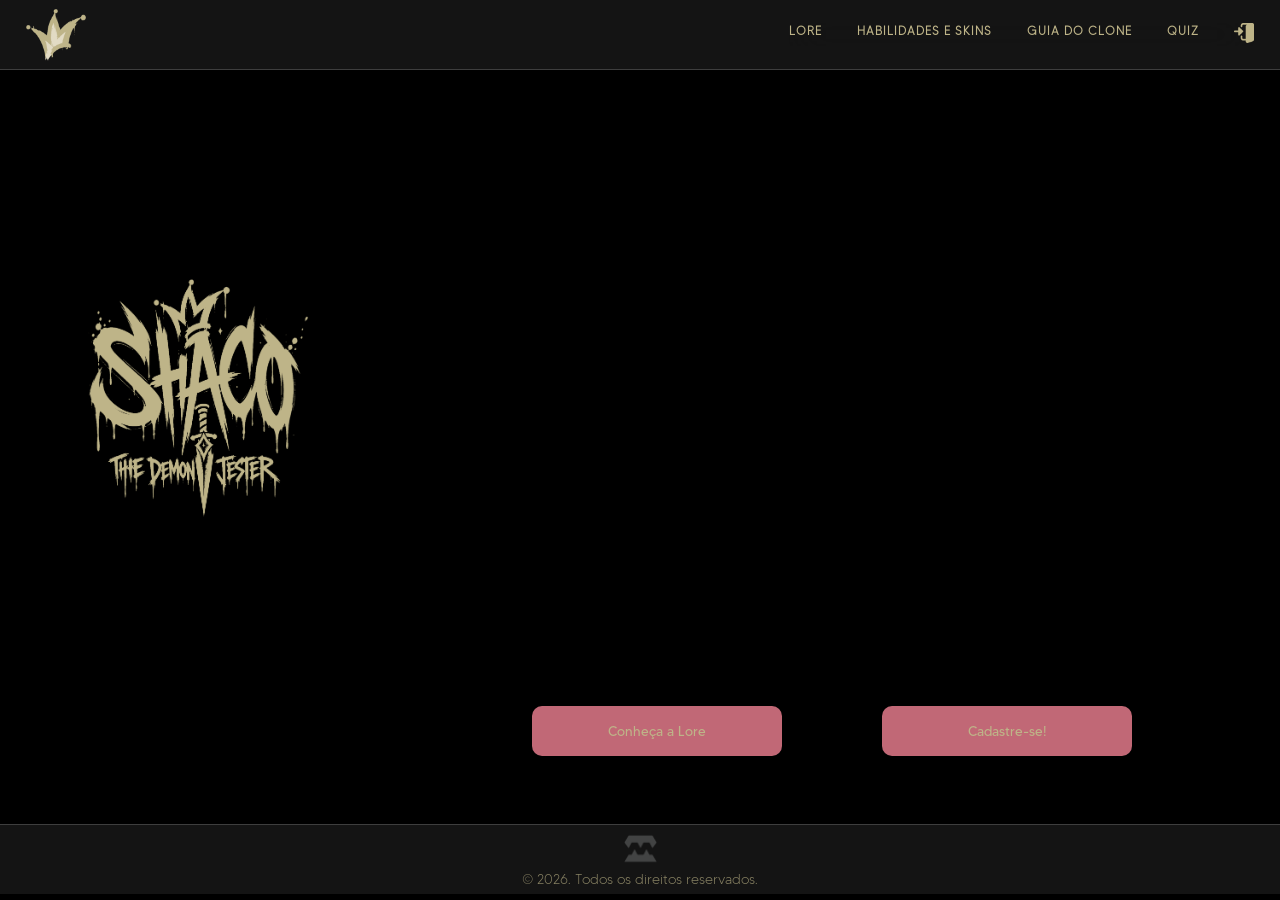
==== public/index.html @ c6c74595 "Separação das paginas de home/habilidades/lore + inicio pagina quiz e guia" ====
<!DOCTYPE html>
<html lang="en">

<head>
    <meta charset="UTF-8">
    <meta name="viewport" content="width=device-width, initial-scale=1.0">
    <title>Home</title>

    <link rel="stylesheet" href="style.css">
    <link rel="icon" href="assets/img/fav-icon.png" type="image/png">

    <link rel="preconnect" href="https://fonts.googleapis.com">
    <link rel="preconnect" href="https://fonts.gstatic.com" crossorigin>
    <link href="https://fonts.googleapis.com/css2?family=IBM+Plex+Mono&display=swap" rel="stylesheet">

    <link rel="preconnect" href="https://fonts.googleapis.com">
    <link rel="preconnect" href="https://fonts.gstatic.com" crossorigin>
    <link href="https://fonts.googleapis.com/css2?family=Cinzel:wght@400..900&display=swap" rel="stylesheet">

</head>

<body>
    <header>
        <img class="logoNav" src="assets/img/fav-icon.png" alt="Logo site">
        <nav>
            <ul>
                <li><a href="/public/lore.html">LORE</a></li>
                <li><a href="/public/habilidades.html">HABILIDADES E SKINS</a></li>
                <li><a href="/public/guia.html">GUIA DO CLONE</a></li>
                <li><a href="/public/quiz.html">QUIZ</a></li>
                <li class="icons"><a href="/public/login.html"> <img src="/public/assets/icons/enter.png" alt=""></a>
                </li>
            </ul>
        </nav>
    </header>

    <!--  seção 01 -->
    <div class="container-1">
        <div class="logo">
            <img src="/public/assets/img/logo-Shaco-completo-areia.png" alt="">
        </div>
        <div class="hero">
            <video autoplay muted loop playsinline>
                <source class="mp4" src="/public/assets/img/bg/bg-loop.mp4" type="video/mp4">
            </video>
            <div class="container-1-btn">
                <a href="/public/lore.html">
                    <button class="btn" onclick="botao1">Conheça a Lore</button>
                </a>
                <a href="/public/cadastrar.html">
                    <button class="btn" onclick="botao1">Cadastre-se!</button>
                </a>
            </div>
        </div>
    </div>


    <footer>
        <div>
            <img class="logoM" src="/public/assets/img/logo-Marcel.png" alt="">
        </div>
        <p>© 2026. Todos os direitos reservados.</p>
    </footer>
</body>

</html>

<!-- <div class="quadrado" ></div> teste de posicionamento de flexbox, apagar depois -->
---- public/style.css ----
/* fonte personalizada */
@font-face {
  font-family: Tommy-B;
  src: url(/public/assets/font/Tommy/Tommy-bold.otf) format('opentype');
  font-style: bold;
}

@font-face {
  font-family: Tommy-l;
  src: url(/public/assets/font/Tommy/Tommy-light.otf) format('opentype');
  font-style: light;
}

@font-face {
  font-family: Tommy-m;
  src: url(/public/assets/font/Tommy/Tommy-medium.otf) format('opentype');
  font-style: medium;
}

@font-face {
  font-family: Tommy-r;
  src: url(/public/assets/font/Tommy/Tommy-regular.otf) format('opentype');
  font-style: regular;
}

@font-face {
  font-family: Tommy-t;
  src: url(/public/assets/font/Tommy/Tommy-thin.otf) format('opentype');
  font-style: thin;
}

@font-face {
  font-family: CrazyKiller;
  src: url(font/Crazy-Killer/Crazy-Killer.TTF) format('truetype');
  text-decoration: none;

}

.ibm-plex-mono-regular {
  font-family: "IBM Plex Mono", monospace;
  font-weight: 400;
  font-style: normal;
}


.cinzel {
  font-family: "Cinzel", serif;
  font-optical-sizing: auto;
  font-weight: 400;
  font-style: normal;
}

/* reset na pagina */
* {
  margin: 0;
  padding: 0;
  box-sizing: border-box;
  font-family: "Tommy-l";
}

body {
  background-color: rgb(0, 0, 0);
  color: rgb(255, 255, 255);
}

header {
  width: 100%;
  display: flex;
  padding: 0 2%;
  justify-content: space-between;
  /*tipo de espaçamento*/
  background-color: rgb(20, 20, 20);
  height: 70px;
  align-items: center;
  /* alinhar itens entre eles no eixo vertical*/
  position: top;
  /* se deixar fixo o bg do hero fica atras*/
  border-bottom: 1px solid rgba(114, 114, 114, 0.45);
  /*Espessura e cor da margem de baixo */
  z-index: 50;

  ul {
    display: flex;
    gap: 35px;
    list-style-type: none;
    backdrop-filter: blur(20px);
    font-size: 12px;
  }

  a {
    letter-spacing: 1px;
    text-decoration: none;
    color: rgb(190, 180, 136);
    font-weight: bold;
    transition: 0.5s;
  }

  .icons {
    display: flex;
    align-items: center;




    img {
      width: 20px;
      height: 20px;
      object-fit: contain;
      /*Ajuste para não distorcer*/
      cursor: pointer;
    }
  }

  .logoNav {
    height: 60px;
  }

  a:hover {
    color: rgb(193, 104, 118);
    transform: scale(1.05);
    cursor: pointer;

  }
}

footer {
  width: 100%;
  display: flex;
  flex-direction: column;

  padding: 2%;
  justify-content: center;
  /* alinhamento vertical pq o flex ta column*/
  background-color: rgb(20, 20, 20);
  height: 70px;
  align-items: center;
  /* alinhar na horizontal*/
  position: static;
  /* se deixar fixo o bg do hero fica atras*/
  border-top: 1px solid rgba(114, 114, 114, 0.45);
  /*Espessura e cor da margem de cima */

  p {
    color: rgba(190, 180, 136, 0.685);
    font-size: thin;
    font-size: 14px;
  }

  .logoM {
    height: 35px;
    opacity: 0.2;
    filter: invert(100%);
  }
}

.active {
  color: rgb(193, 104, 118);

  img {
    filter:
      brightness(0) saturate(100%) invert(56%) sepia(18%) saturate(1178%) hue-rotate(304deg) brightness(90%) contrast(88%);
  }
}

/* Home */
.container-1 {
  width: 100%;
  height: calc(100dvh - 146px);
  background-color: rgba(0, 0, 0, 0.199);
  display: flex;

  .hero {
    width: 70%;
    display: flex;
    justify-content: center;
    /*HOrizontal*/
    align-items: center;
    /*Vertical*/
    background-color: rgb(0, 0, 0);
    position: relative;
  }

  .container-1-btn {
    position: absolute;
    /*pega a referencia a partir do relative do elemento pai*/
    bottom: 50px;
    display: flex;
    flex-direction: row;
    gap: 100px;
    z-index: 2;
    margin-bottom: 2%;
  }

  .logo {
    width: 30%;
    display: flex;
    flex-direction: column;
    justify-content: center;
    /*HOrizontal*/
    align-items: center;
    /*Vertical*/
  }

  .hero video {
    width: 100%;
    height: 100%;
    object-fit: cover;
    object-position: center top;
    position: relative;
    z-index: 1;

    mask-image:
      linear-gradient(to bottom, transparent 0%, black 10%, black 85%, transparent 100%),

      linear-gradient(to right, transparent 0%, black 10%, black 85%, transparent 100%);
    mask-composite: intersect;
  }

  .logo img {
    width: 70%;
    margin-bottom: 100px;
  }
}



.btn {
  height: 50px;
  width: 250px;
  border-radius: 10px;
  background-color: rgb(193, 104, 118);
  font-family: tommy-r;
  color: rgb(190, 180, 136);
  border: none;
  transition: 0.5s;
}

.btn:hover {
  background-color: #c50d0d;
  transform: scale(1.1);
  cursor: pointer;
}

/* login */
.container-2 {
  width: 100%;
  height: calc(100dvh - 146px);
  display: flex;
  background-image: url(/public/assets/img/bg/desenho.png);
  background-size: cover;
  filter: sepia(10%);
}

.login-card {
  width: 25%;
  height: 100%;
  background-color: rgba(190, 180, 136, 0.65);
  backdrop-filter: blur(4px);
  box-shadow: 0px 0px 80px rgba(0, 0, 0, 0.6);
  border-right: 1px solid rgba(114, 114, 114, 0.45);
  /*Espessura e cor da margem direita */

  display: flex;
  flex-direction: column;
  /*direção*/
  justify-content: center;
  /*Primeiro eixo*/
  padding: 80px;
  /*pra desgrudar da borda*/
  gap: 5px;

  label {
    font-size: 14px;
    font-weight: bold;
    letter-spacing: 1px;
    text-transform: uppercase;
  }

  input {
    border-style: none;
    border-radius: 10px;
    background-color: #ffffff69;
    backdrop-filter: blur(10);
    padding: 5%;
    box-shadow: 0px 0px 10px rgba(0, 0, 0, 0.2);
  }

  input:focus {
    outline: none;
    border: none;
    background-color: #ffffff69;
  }

  label {
    font-family: tommy-b;
  }

  button {
    margin-top: 30px;
    border-style: none;
    border-radius: 10px;
    background-color: rgb(255, 255, 255);
    backdrop-filter: blur(10);
    padding: 5%;
    transition: 0.5s;
    box-shadow: 0px 0px 10px rgba(0, 0, 0, 0.2);
    font-family: tommy-r;
    letter-spacing: 3px;

  }

  button:hover {
    background-color: rgb(193, 104, 118);
    cursor: pointer;

  }

  a {
    letter-spacing: 1px;
    text-decoration: none;
    color: rgb(0, 0, 0);
    font-weight: bold;
    transition: 0.5s;
  }

  a:hover {
    color: rgb(193, 104, 118);
    cursor: pointer;
  }
}

.login-logo {
  display: flex;
  justify-content: center;
  margin-top: -100px;


  img {
    width: 300px;
    filter: invert();
    justify-self: center;
  }
}

.login-bg {
  width: 70%;
  height: 100%;
}

.container-3 {
  width: 100%;
  height: calc(100dvh - 146px);
  display: flex;
  justify-content: center;
  align-items: center;
  background-image: url(/public/assets/img/bg/desenho.png);
  background-size: cover;
  filter: sepia(10%);
}

.cadastro-card {
  width: 35%;
  height: 600px;
  background-color: rgba(190, 180, 136, 0.65);
  backdrop-filter: blur(4px);
  border-radius: 10px;
  display: flex;
  flex-direction: column;
  align-items: center;
  justify-content: center;
  gap: 25px;
  padding: 50px;

  button {
    height: 30px;
    width: 300px;
    border-style: none;
    border-radius: 10px;
    background-color: rgb(255, 255, 255);
    backdrop-filter: blur(10);
    transition: 0.5s;
    box-shadow: 0px 0px 10px rgba(0, 0, 0, 0.2);
    font-family: tommy-r;
    letter-spacing: 3px;

  }

  button:hover {
    background-color: rgb(193, 104, 118);
    cursor: pointer;

  }

  a {
    letter-spacing: 1px;
    text-decoration: none;
    color: rgb(0, 0, 0);
    font-weight: bold;
    transition: 0.5s;
  }

  a:hover {
    color: rgb(193, 104, 118);
    cursor: pointer;
  }
}

.cadastro-logo {
  display: flex;
  justify-content: center;

  img {
    width: 250px;
    filter: invert();
    justify-self: center;
  }
}

.cadastro-linha {
    display: flex;
    gap: 15px;
    width: 100%;

  input {
    height: 30px;
    padding-left: 1%;
    border-style: none;
    border-radius: 10px;
    background-color: #ffffff69;
    backdrop-filter: blur(10);
    box-shadow: 0px 0px 10px rgba(0, 0, 0, 0.2);
  }

  input:focus {
    outline: none;
    border: none;
    background-color: #ffffff69;
  }

}

.campo {
  display: flex;
  flex-direction: column;
  width: 100%;
  gap: 5px;
  flex: 1;

  input {
    width: 100%;
    box-sizing: border-box;
  }
}

.quadrado {
  width: 200px;
  height: 200px;
  background-color: red;
}

.cadastro-mensagem {
    position: absolute;
    margin-top: 680px;
    width: 100%;
    padding: 15px;
    border-radius: 10px;
    color: white;
    background-color: rgb(220, 0, 0);
    font-family: tommy-l;
    text-align: center;
    letter-spacing: 2px;
    font-size: 14px;
}

.container-4 {
  width: 100%;
  height: calc(100dvh - 146px);
  display: flex;
  justify-content: center;
  align-items: center;
  background-color: green;
  background-size: cover;
  filter: sepia(10%);
}

.container-5 {
  width: 100%;
  height: calc(100dvh - 146px);
  display: flex;
  justify-content: center;
  align-items: center;
  background-color: rgb(255, 136, 1);
  background-size: cover;
  filter: sepia(10%);
}

.container-6 {
  width: 100%;
  height: calc(100dvh - 146px);
  display: flex;
  justify-content: center;
  align-items: center;
  background-color: rgb(5, 1, 255);
  background-size: cover;
  filter: sepia(10%);
}

.container-7 {
  width: 100%;
  height: calc(100dvh - 146px);
  display: flex;
  justify-content: center;
  align-items: center;
  background-color: rgb(181, 0, 218);
  background-size: cover;
  filter: sepia(10%);
}
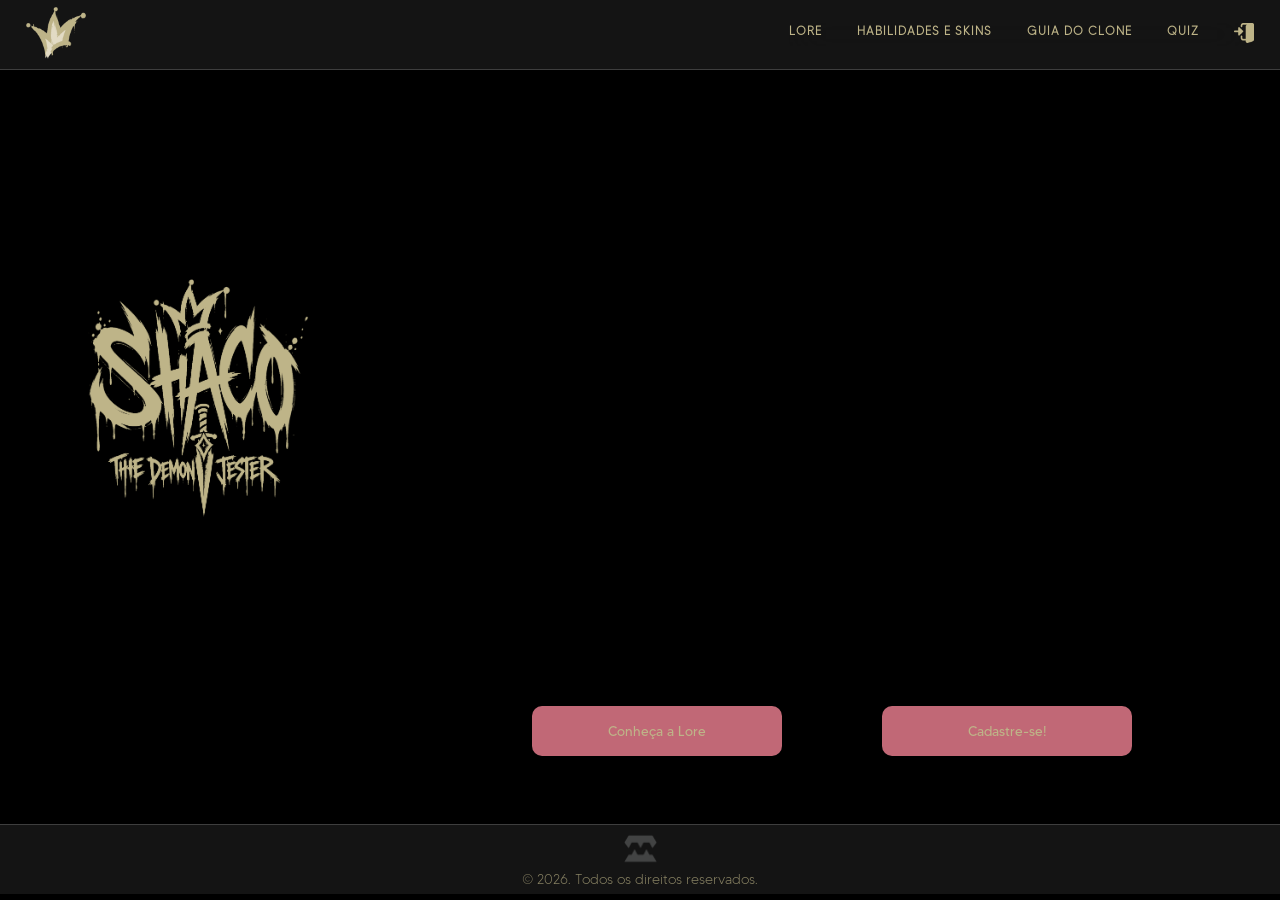
==== commit c972819e: "style: css quiz - botões, listas, ajustes nos hovers e exibições feat: Logo levando pra home" ====
--- a/public/index.html
+++ b/public/index.html
@@ -21,7 +21,9 @@
 
 <body>
     <header>
-        <img class="logoNav" src="assets/img/fav-icon.png" alt="Logo site">
+        <a href="/public/index.html">
+      <img class="logoNav" src="assets/img/fav-icon.png" alt="Logo site">
+    </a>
         <nav>
             <ul>
                 <li><a href="/public/lore.html">LORE</a></li>
--- a/public/style.css
+++ b/public/style.css
@@ -31,7 +31,7 @@
 
 @font-face {
   font-family: CrazyKiller;
-  src: url(font/Crazy-Killer/Crazy-Killer.TTF) format('truetype');
+  src: url(/public/assets/font/Crazy-Killer/Crazy-Killer.TTF) format('truetype');
   text-decoration: none;
 
 }
@@ -115,7 +115,7 @@
     height: 60px;
   }
 
-  a:hover {
+  span:hover {
     color: rgb(193, 104, 118);
     transform: scale(1.05);
     cursor: pointer;
@@ -155,6 +155,10 @@
 
 .active {
   color: rgb(193, 104, 118);
+
+  a {
+    color: rgb(193, 104, 118);
+  }
 
   img {
     filter:
@@ -417,9 +421,9 @@
 }
 
 .cadastro-linha {
-    display: flex;
-    gap: 15px;
-    width: 100%;
+  display: flex;
+  gap: 15px;
+  width: 100%;
 
   input {
     height: 30px;
@@ -452,66 +456,334 @@
   }
 }
 
-.quadrado {
+
+.cadastro-mensagem {
+  position: absolute;
+  margin-top: 680px;
+  width: 100%;
+  padding: 15px;
+  border-radius: 10px;
+  color: white;
+  background-color: rgb(220, 0, 0);
+  font-family: tommy-l;
+  text-align: center;
+  letter-spacing: 2px;
+  font-size: 14px;
+}
+
+/* lore */
+.container-4 {
+  width: 100%;
+  height: calc(92dvh - 140px);
+  background: linear-gradient(to bottom,
+  black 0%,
+  rgba(20, 20, 20, 0.788) 5%,
+  rgba(20, 20, 20, 0.5) 15%,
+  transparent 30%,
+  transparent 75%,
+  rgba(20, 20, 20, 0.5) 85%,
+  rgba(20, 20, 20, 0.788) 95%,
+  black 100%),
+  url(/public/assets/img/Lore/BG2.png);
+  background-size: cover;
+  filter: sepia(35%);
+  background-size: cover;
+  background-position: center;
+}
+
+.lore-titulo {
+  text-align: center;
+  font-family: CrazyKiller;
+  width: 100%;
+  font-size: 50px;
+  letter-spacing: 5px;
+  color: rgb(134, 130, 111);
+  margin-bottom: 50px;
+  padding: 60px;
+  border-bottom: 1px solid rgba(114, 114, 114, 0.45);
+}
+
+.capitulo-conteudo {
+  display: flex;
+  align-items: stretch;
+  width: 100%;
+}
+
+.capitulos-art {
+  position: relative;
+  /*pro gradiante ::after*/
+  width: 35%;
+  max-height: 400px;
+  overflow: hidden;
+  /*corta o excedente*/
+}
+
+
+.capitulos-art::after {
+  content: '';
+  position: absolute;
+  inset: 0;
+  /*tipo padding só que estica pro elemento pai*/
+  background: linear-gradient(to bottom, black 0%,
+  rgba(20, 20, 20, 0.788) 10%,
+  rgba(20, 20, 20, 0.5) 15%,
+  transparent 30%,
+  transparent 75%,
+  rgba(20, 20, 20, 0.5) 85%,
+  rgba(20, 20, 20, 0.788) 95%,
+  black 100%),
+  
+  linear-gradient(to right, black 0%,
+  rgba(20, 20, 20, 0.788) 5%,
+  rgba(20, 20, 20, 0.5) 15%,
+  transparent 30%,
+  transparent 75%,
+  rgba(20, 20, 20, 0.5) 85%,
+  rgba(20, 20, 20, 0.788) 95%,
+  black 100%);
+}
+
+
+
+.capitulos-art img {
+  width: 100%;
+  height: 100%;
+  object-fit: cover;
+  display: block;
+  /*remove espaço embaixo da imagem*/
+  filter: sepia(30%);
+}
+
+
+
+.capitulo-texto {
+  flex: 1;
+  /* pega o resto do width da imagem*/
+  padding: 50px 20px;
+  display: flex;
+  flex-direction: column;
+  justify-content: center;
+  align-self: center;
+  text-align: justify;
+  padding: 0px 150px;
+}
+
+.capitulo-titulo {
+  font-family: 'Cinzel', serif;
+  font-size: 26px;
+  letter-spacing: 5px;
+  color: #a3a3a3;
+  text-transform: uppercase;
+  text-align: center;
+  width: 100%;
+  margin-bottom: 10px;
+}
+
+.capitulo-corpo {
+  font-size: 16px;
+  line-height: 1.75;
+  color: rgb(199, 196, 185);
+  font-style: italic;
+}
+
+
+/*HERO HABILIDADES E SKINS*/
+.container-5 {
+  width: 100%;
+  height: calc(92dvh - 140px);
+  background: linear-gradient(to bottom,
+  black 0%,
+  rgba(20, 20, 20, 0.788) 5%,
+  rgba(20, 20, 20, 0.5) 15%,
+  transparent 30%,
+  transparent 75%,
+  rgba(20, 20, 20, 0.5) 85%,
+  rgba(20, 20, 20, 0.788) 95%,
+  black 100%),
+  url(/public/assets/img/bg/SHACO03.png);
+  background-size: cover;
+}
+
+/*HABILIDADES*/
+.container-6 {
+  display: flex;
+  flex-wrap: wrap;
+  width: 100%;
+  padding: 0px 35px;
+}
+
+.skill-container {
+  display: flex;
+  flex-direction: column;
+  align-items: center;
+  gap: 15px;
+  padding: 0px 20px;
+  width: 20%;
+  min-width: 360px;
+  box-sizing: border-box;
+}
+
+.skill-video {
+  width: 100%;
+  max-height: 360px;
+  border-radius: 10px;
+  object-fit: cover;
+  border: 1px solid rgba(190, 180, 136);
+}
+
+.skill-descricao {
+  font-size: 14px;
+  color: rgb(199, 196, 185);
+  line-height: 150%;
+  margin: 0px;
+  width: 90%;
+  text-align: justify
+}
+
+
+.skill-info {
+  display: flex;
+  flex-direction: column;
+  align-items: center;
+  justify-content: center;
+  text-align: center;
+  gap: 10px;
+  width: 100%;
+}
+
+.skill-icone {
+  width: 60px;
+  height: 60px;
+  border-radius: 10px;
+  object-fit: cover;
+  border: 0.5px solid rgba(135, 133, 120, 0.615);
+}
+
+.skill-cabecalho {
+  display: flex;
+  align-items: center;
+  gap: 10px;
+}
+
+.skill-nome {
+  font-size: 24px;
+  margin: 0px;
+  color: rgb(190, 180, 136);
+}
+
+.skill-key {
+  font-size: 10px;
+  padding: 2px 8px;
+  border-radius: 5px;
+  background: rgb(190, 180, 136);
+  color: #202020;
+  border: 1px solid rgba(190, 180, 136);
+  letter-spacing: 2px;
+}
+
+/*Skins*/
+.container-7 {
+  display: flex;
+  flex-direction: column;
+  gap: 30px;
+}
+
+.container-7-titulo {
+  text-align: center;
+  font-family: CrazyKiller;
+  width: 100%;
+  font-size: 50px;
+  letter-spacing: 5px;
+  color: rgb(134, 130, 111);
+  padding: 60px;
+}
+
+.skin-container {
+  display: flex;
+  flex-direction: row;
+  gap: 15px;
+  align-items: start;
+  margin: 0px 0px;
+  padding: 50px 35px;
+  border-bottom: 1px solid rgba(114, 114, 114, 0.45);
+}
+
+.skin-info {
+  flex: 1;
+  display: flex;
+  flex-direction: column;
+  gap: 15px;
+  align-items: center;
+  justify-content: center;
+  text-align: center;
+}
+
+
+
+.skill-container {
+  display: flex;
+  flex-direction: column;
+  align-items: center;
+  gap: 15px;
+  padding: 0px 20px;
+  width: 20%;
+  min-width: 360px;
+  box-sizing: border-box;
+}
+
+.skin-nome {
+  font-size: 24px;
+  margin: 0px;
+  color: rgb(190, 180, 136);
+}
+
+.skin-descricao {
+  font-size: 14px;
+  color: rgb(199, 196, 185);
+  line-height: 150%;
+  margin: 0px auto;
+  text-align: center;
+  max-width: 720px;
+  margin: 0px auto;
+  
+  text-align: justify;
+}
+
+.skin-video {
+  max-width: 480px;
+  object-fit: cover;
+  flex-shrink: 0;}
+
+  
+  .skin-splash {
+    max-width: 720px;
+    object-fit: cover;
+    flex-shrink: 0;
+    border: 1px solid rgba(190, 180, 136);
+    border-radius: 10px;
+    margin-left: 20px;
+  }
+  
+  .skin-splash {
+    width: 100%;
+    height: auto;
+    margin-right: 20px;
+  }
+  
+  
+  /* model-viewer{
+    height: 480px;
+  } */
+
+/* .quadrado {
   width: 200px;
   height: 200px;
   background-color: red;
-}
-
-.cadastro-mensagem {
-    position: absolute;
-    margin-top: 680px;
-    width: 100%;
-    padding: 15px;
-    border-radius: 10px;
-    color: white;
-    background-color: rgb(220, 0, 0);
-    font-family: tommy-l;
-    text-align: center;
-    letter-spacing: 2px;
-    font-size: 14px;
-}
-
-.container-4 {
-  width: 100%;
-  height: calc(100dvh - 146px);
-  display: flex;
-  justify-content: center;
-  align-items: center;
-  background-color: green;
-  background-size: cover;
-  filter: sepia(10%);
-}
-
-.container-5 {
-  width: 100%;
-  height: calc(100dvh - 146px);
-  display: flex;
-  justify-content: center;
-  align-items: center;
-  background-color: rgb(255, 136, 1);
-  background-size: cover;
-  filter: sepia(10%);
-}
-
-.container-6 {
-  width: 100%;
-  height: calc(100dvh - 146px);
-  display: flex;
-  justify-content: center;
-  align-items: center;
-  background-color: rgb(5, 1, 255);
-  background-size: cover;
-  filter: sepia(10%);
-}
-
-.container-7 {
-  width: 100%;
-  height: calc(100dvh - 146px);
-  display: flex;
-  justify-content: center;
-  align-items: center;
-  background-color: rgb(181, 0, 218);
-  background-size: cover;
-  filter: sepia(10%);
-}+} */
+
+
+/* 
+titulo #a3a3a3 
+descricao rgb(199, 196, 185);
+header rgb(190, 180, 136);
+*/
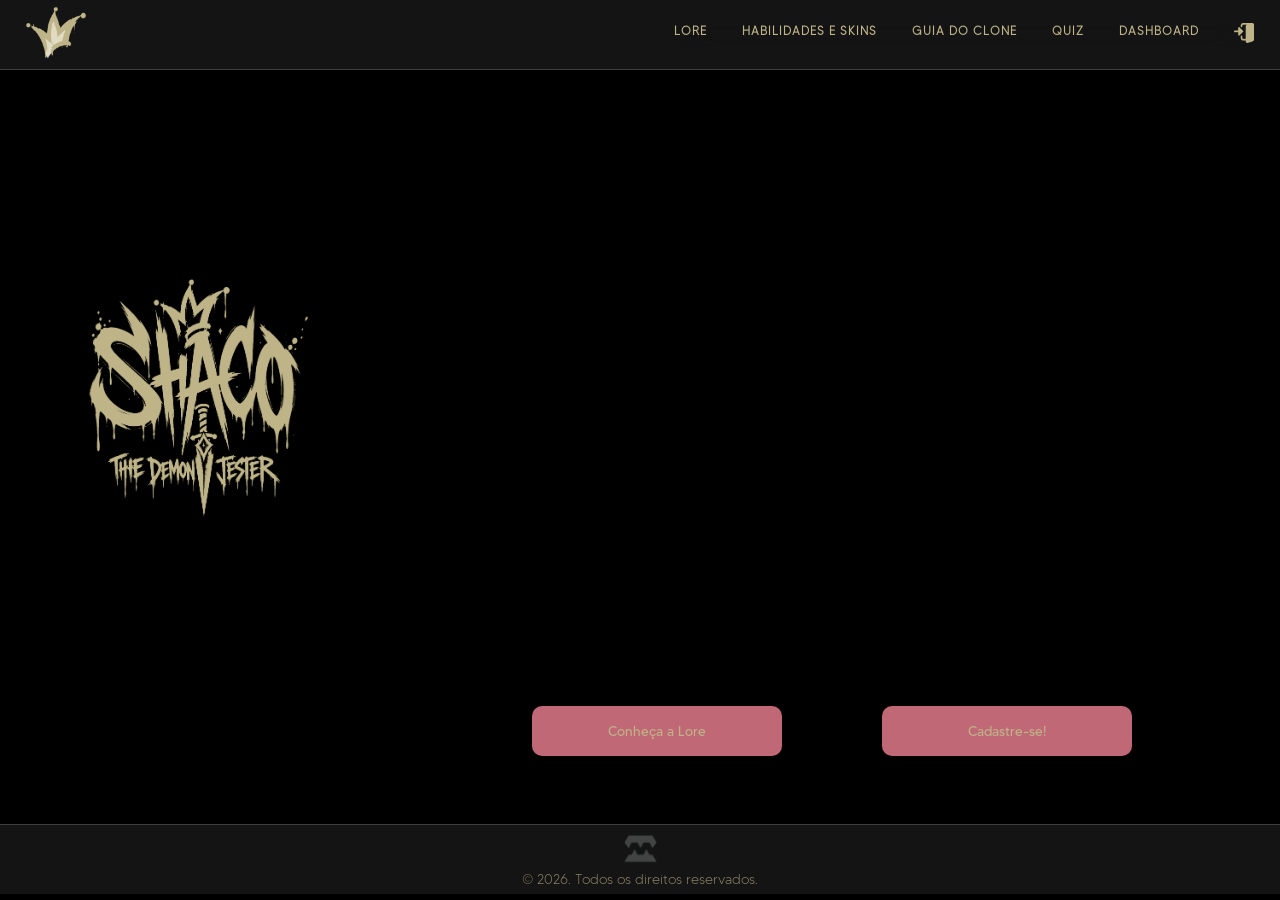
==== commit 9c4b2a2f: "feat: Adição de pagina de dashboard linkada as outras paginas" ====
--- a/public/index.html
+++ b/public/index.html
@@ -30,6 +30,7 @@
                 <li><a href="/public/habilidades.html">HABILIDADES E SKINS</a></li>
                 <li><a href="/public/guia.html">GUIA DO CLONE</a></li>
                 <li><a href="/public/quiz.html">QUIZ</a></li>
+                <li><a href="/public/dashboard.html">DASHBOARD</a></li>
                 <li class="icons"><a href="/public/login.html"> <img src="/public/assets/icons/enter.png" alt=""></a>
                 </li>
             </ul>
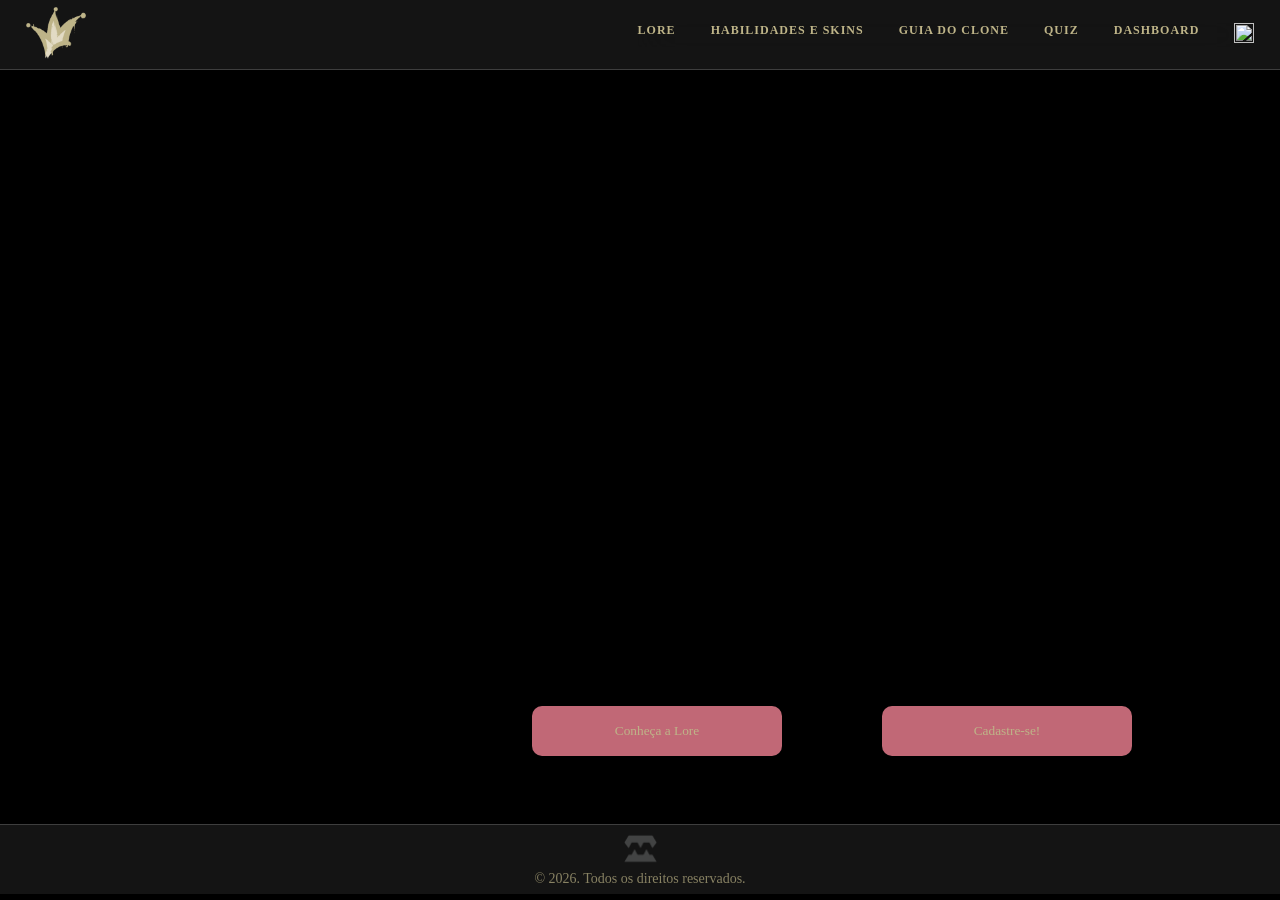
==== commit b34761cf: "refactor: webdataviz com cadastro e login funcionando 100% Ajuste no caminho dos html" ====
--- a/public/index.html
+++ b/public/index.html
@@ -6,7 +6,7 @@
     <meta name="viewport" content="width=device-width, initial-scale=1.0">
     <title>Home</title>
 
-    <link rel="stylesheet" href="style.css">
+    <link rel="stylesheet" href="style-index.css">
     <link rel="icon" href="assets/img/fav-icon.png" type="image/png">
 
     <link rel="preconnect" href="https://fonts.googleapis.com">
@@ -21,17 +21,17 @@
 
 <body>
     <header>
-        <a href="/public/index.html">
+        <a href="/index.html">
       <img class="logoNav" src="assets/img/fav-icon.png" alt="Logo site">
     </a>
         <nav>
             <ul>
-                <li><a href="/public/lore.html">LORE</a></li>
-                <li><a href="/public/habilidades.html">HABILIDADES E SKINS</a></li>
-                <li><a href="/public/guia.html">GUIA DO CLONE</a></li>
-                <li><a href="/public/quiz.html">QUIZ</a></li>
-                <li><a href="/public/dashboard.html">DASHBOARD</a></li>
-                <li class="icons"><a href="/public/login.html"> <img src="/public/assets/icons/enter.png" alt=""></a>
+                <li><a href="/lore.html">LORE</a></li>
+                <li><a href="/habilidades.html">HABILIDADES E SKINS</a></li>
+                <li><a href="/guia.html">GUIA DO CLONE</a></li>
+                <li><a href="/quiz.html">QUIZ</a></li>
+                <li><a href="/dashboard.html">DASHBOARD</a></li>
+                <li class="icons"><a href="/login.html"> <img src="/assets/icons/enter.png" alt=""></a>
                 </li>
             </ul>
         </nav>
@@ -40,17 +40,17 @@
     <!--  seção 01 -->
     <div class="container-1">
         <div class="logo">
-            <img src="/public/assets/img/logo-Shaco-completo-areia.png" alt="">
+            <img src="/assets/img/logo-Shaco-completo-areia.png" alt="">
         </div>
         <div class="hero">
             <video autoplay muted loop playsinline>
-                <source class="mp4" src="/public/assets/img/bg/bg-loop.mp4" type="video/mp4">
+                <source class="mp4" src="/assets/img/bg/bg-loop.mp4" type="video/mp4">
             </video>
             <div class="container-1-btn">
-                <a href="/public/lore.html">
+                <a href="/lore.html">
                     <button class="btn" onclick="botao1">Conheça a Lore</button>
                 </a>
-                <a href="/public/cadastrar.html">
+                <a href="/cadastrar.html">
                     <button class="btn" onclick="botao1">Cadastre-se!</button>
                 </a>
             </div>
@@ -60,7 +60,7 @@
 
     <footer>
         <div>
-            <img class="logoM" src="/public/assets/img/logo-Marcel.png" alt="">
+            <img class="logoM" src="/assets/img/logo-Marcel.png" alt="">
         </div>
         <p>© 2026. Todos os direitos reservados.</p>
     </footer>
--- a/public/style-index.css
+++ b/public/style-index.css
@@ -0,0 +1,246 @@
+/* fonte personalizada */
+@font-face {
+  font-family: Tommy-B;
+  src: url(/assets/font/Tommy/Tommy-bold.otf) format('opentype');
+  font-style: bold;
+}
+
+@font-face {
+  font-family: Tommy-l;
+  src: url(/assets/font/Tommy/Tommy-light.otf) format('opentype');
+  font-style: light;
+}
+
+@font-face {
+  font-family: Tommy-m;
+  src: url(/assets/font/Tommy/Tommy-medium.otf) format('opentype');
+  font-style: medium;
+}
+
+@font-face {
+  font-family: Tommy-r;
+  src: url(/assets/font/Tommy/Tommy-regular.otf) format('opentype');
+  font-style: regular;
+}
+
+@font-face {
+  font-family: Tommy-t;
+  src: url(/assets/font/Tommy/Tommy-thin.otf) format('opentype');
+  font-style: thin;
+}
+
+@font-face {
+  font-family: CrazyKiller;
+  src: url(/assets/font/Crazy-Killer/Crazy-Killer.TTF) format('truetype');
+  text-decoration: none;
+
+}
+
+.ibm-plex-mono-regular {
+  font-family: "IBM Plex Mono", monospace;
+  font-weight: 400;
+  font-style: normal;
+}
+
+
+.cinzel {
+  font-family: "Cinzel", serif;
+  font-optical-sizing: auto;
+  font-weight: 400;
+  font-style: normal;
+}
+
+/* reset na pagina */
+* {
+  margin: 0;
+  padding: 0;
+  box-sizing: border-box;
+  font-family: "Tommy-l";
+}
+
+body {
+  background-color: rgb(0, 0, 0);
+  color: rgb(255, 255, 255);
+}
+
+header {
+  width: 100%;
+  display: flex;
+  padding: 0 2%;
+  justify-content: space-between;
+  /*tipo de espaçamento*/
+  background-color: rgb(20, 20, 20);
+  height: 70px;
+  align-items: center;
+  /* alinhar itens entre eles no eixo vertical*/
+  position: top;
+  /* se deixar fixo o bg do hero fica atras*/
+  border-bottom: 1px solid rgba(114, 114, 114, 0.45);
+  /*Espessura e cor da margem de baixo */
+  z-index: 50;
+
+  ul {
+    display: flex;
+    gap: 35px;
+    list-style-type: none;
+    backdrop-filter: blur(20px);
+    font-size: 12px;
+  }
+
+  a {
+    letter-spacing: 1px;
+    text-decoration: none;
+    color: rgb(190, 180, 136);
+    font-weight: bold;
+    transition: 0.5s;
+  }
+
+  .icons {
+    display: flex;
+    align-items: center;
+
+
+
+
+    img {
+      width: 20px;
+      height: 20px;
+      object-fit: contain;
+      /*Ajuste para não distorcer*/
+      cursor: pointer;
+    }
+  }
+
+  .logoNav {
+    height: 60px;
+  }
+
+  span:hover {
+    color: rgb(193, 104, 118);
+    transform: scale(1.05);
+    cursor: pointer;
+
+  }
+}
+
+footer {
+  width: 100%;
+  display: flex;
+  flex-direction: column;
+
+  padding: 2%;
+  justify-content: center;
+  /* alinhamento vertical pq o flex ta column*/
+  background-color: rgb(20, 20, 20);
+  height: 70px;
+  align-items: center;
+  /* alinhar na horizontal*/
+  position: static;
+  /* se deixar fixo o bg do hero fica atras*/
+  border-top: 1px solid rgba(114, 114, 114, 0.45);
+  /*Espessura e cor da margem de cima */
+
+  p {
+    color: rgba(190, 180, 136, 0.685);
+    font-size: thin;
+    font-size: 14px;
+  }
+
+  .logoM {
+    height: 35px;
+    opacity: 0.2;
+    filter: invert(100%);
+  }
+}
+
+.active {
+  color: rgb(193, 104, 118);
+
+  a {
+    color: rgb(193, 104, 118);
+  }
+
+  img {
+    filter:
+      brightness(0) saturate(100%) invert(56%) sepia(18%) saturate(1178%) hue-rotate(304deg) brightness(90%) contrast(88%);
+  }
+}
+
+/* Home */
+.container-1 {
+  width: 100%;
+  height: calc(100dvh - 146px);
+  background-color: rgba(0, 0, 0, 0.199);
+  display: flex;
+
+  .hero {
+    width: 70%;
+    display: flex;
+    justify-content: center;
+    /*HOrizontal*/
+    align-items: center;
+    /*Vertical*/
+    background-color: rgb(0, 0, 0);
+    position: relative;
+  }
+
+  .container-1-btn {
+    position: absolute;
+    /*pega a referencia a partir do relative do elemento pai*/
+    bottom: 50px;
+    display: flex;
+    flex-direction: row;
+    gap: 100px;
+    z-index: 2;
+    margin-bottom: 2%;
+  }
+
+  .logo {
+    width: 30%;
+    display: flex;
+    flex-direction: column;
+    justify-content: center;
+    /*HOrizontal*/
+    align-items: center;
+    /*Vertical*/
+  }
+
+  .hero video {
+    width: 100%;
+    height: 100%;
+    object-fit: cover;
+    object-position: center top;
+    position: relative;
+    z-index: 1;
+
+    mask-image:
+      linear-gradient(to bottom, transparent 0%, black 10%, black 85%, transparent 100%),
+
+      linear-gradient(to right, transparent 0%, black 10%, black 85%, transparent 100%);
+    mask-composite: intersect;
+  }
+
+  .logo img {
+    width: 70%;
+    margin-bottom: 100px;
+  }
+}
+
+
+
+.btn {
+  height: 50px;
+  width: 250px;
+  border-radius: 10px;
+  background-color: rgb(193, 104, 118);
+  font-family: tommy-r;
+  color: rgb(190, 180, 136);
+  border: none;
+  transition: 0.5s;
+}
+
+.btn:hover {
+  background-color: #c50d0d;
+  transform: scale(1.1);
+  cursor: pointer;
+}
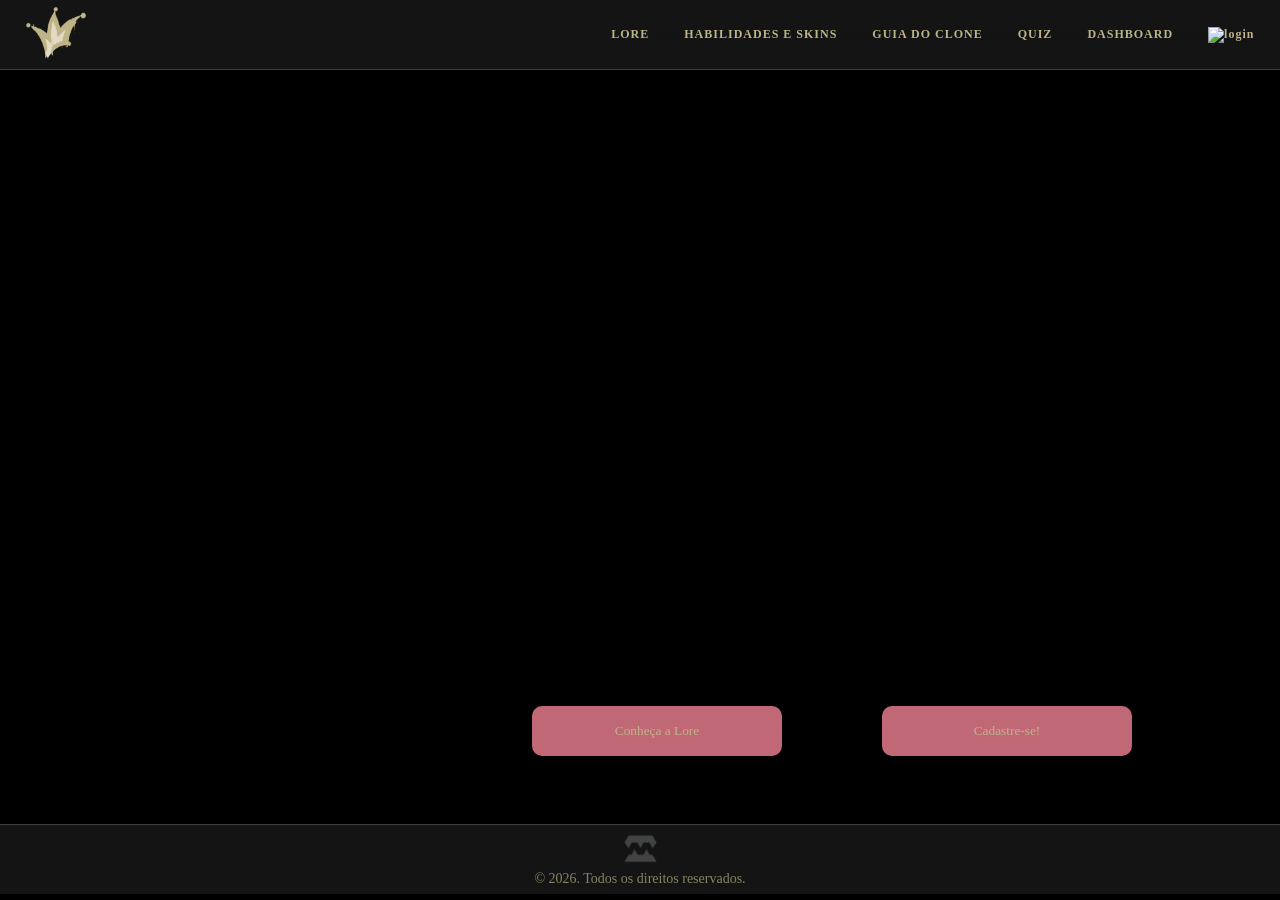
==== commit 8647a951: "feat: adição de script para logout do sistema em todas as paginas. refactor: melhoria nas cores util" ====
--- a/public/index.html
+++ b/public/index.html
@@ -22,8 +22,8 @@
 <body>
     <header>
         <a href="/index.html">
-      <img class="logoNav" src="assets/img/fav-icon.png" alt="Logo site">
-    </a>
+            <img class="logoNav" src="assets/img/fav-icon.png" alt="Logo site">
+        </a>
         <nav>
             <ul>
                 <li><a href="/lore.html">LORE</a></li>
@@ -31,8 +31,9 @@
                 <li><a href="/guia.html">GUIA DO CLONE</a></li>
                 <li><a href="/quiz.html">QUIZ</a></li>
                 <li><a href="/dashboard.html">DASHBOARD</a></li>
-                <li class="icons"><a href="/login.html"> <img src="/assets/icons/enter.png" alt=""></a>
+                <li class="icons" id="btnEntrar"><a href="/login.html"><img src="/assets/icons/enter.png" alt="login"></a>
                 </li>
+                <li class="icons" id="btnSair" style="display:none"><a onclick="sair()"><img src="/assets/icons/logout.png" alt="logout"></a></li>
             </ul>
         </nav>
     </header>
@@ -67,5 +68,18 @@
 </body>
 
 </html>
+<script>
+    let idUsuario = sessionStorage.getItem("ID_USUARIO");
 
+        if (idUsuario) {
+            document.getElementById("btnEntrar").style.display = "none";
+            document.getElementById("btnSair").style.display = "block";
+        }
+
+        function sair() {
+            sessionStorage.clear();
+            alert("logout feito com sucesso")
+            window.location = "/index.html";
+        }
+</script>
 <!-- <div class="quadrado" ></div> teste de posicionamento de flexbox, apagar depois -->
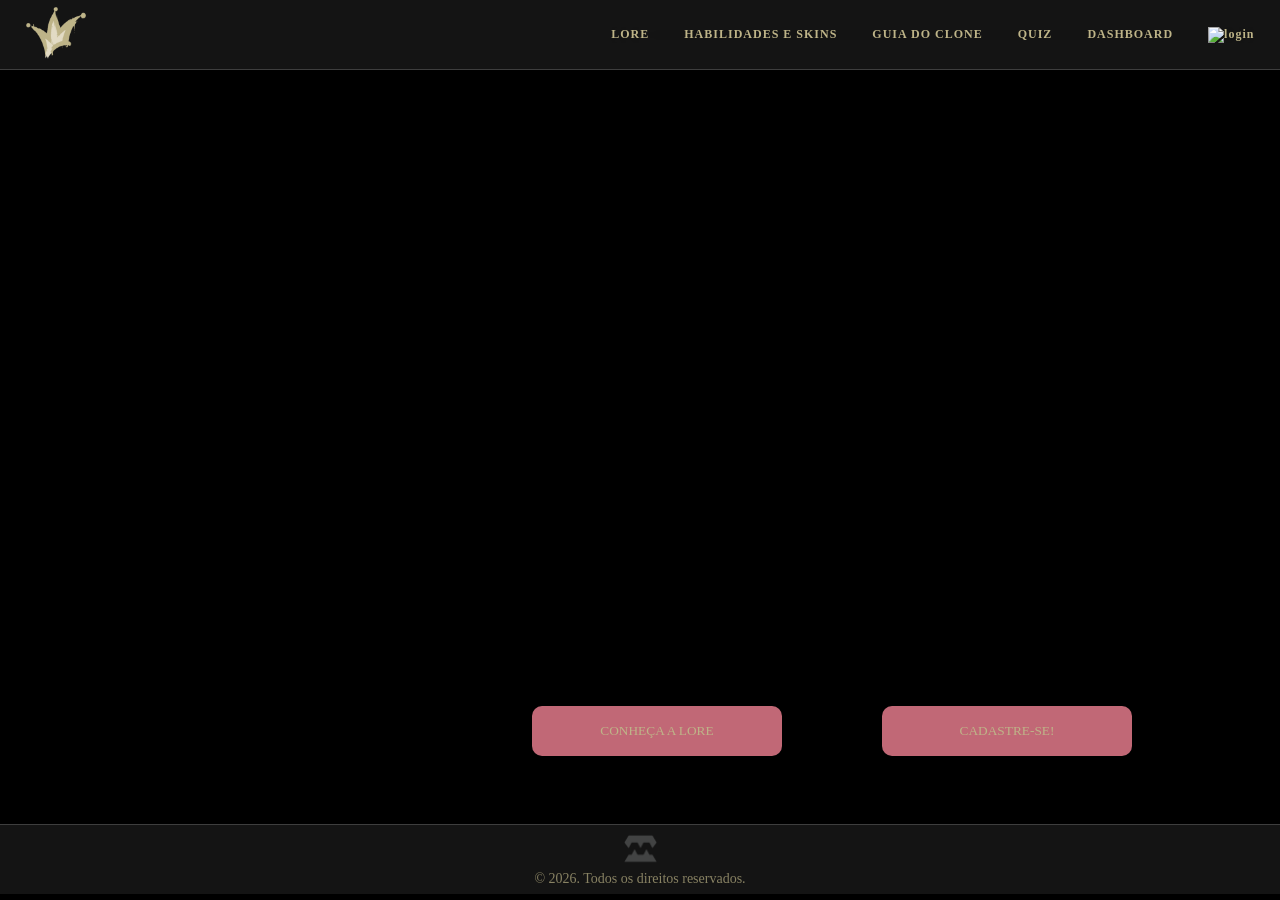
==== commit 736570a7: "fix: divMensagem das restrições de senha estava aparecendo sem nenhum erro. Ajuste para ela aparecer" ====
--- a/public/index.html
+++ b/public/index.html
@@ -49,10 +49,10 @@
             </video>
             <div class="container-1-btn">
                 <a href="/lore.html">
-                    <button class="btn" onclick="botao1">Conheça a Lore</button>
+                    <button class="btn" onclick="botao1">CONHEÇA A LORE</button>
                 </a>
                 <a href="/cadastrar.html">
-                    <button class="btn" onclick="botao1">Cadastre-se!</button>
+                    <button class="btn" onclick="botao1">CADASTRE-SE!</button>
                 </a>
             </div>
         </div>
--- a/public/style-index.css
+++ b/public/style-index.css
@@ -243,4 +243,5 @@
   background-color: #c50d0d;
   transform: scale(1.1);
   cursor: pointer;
-}+}
+
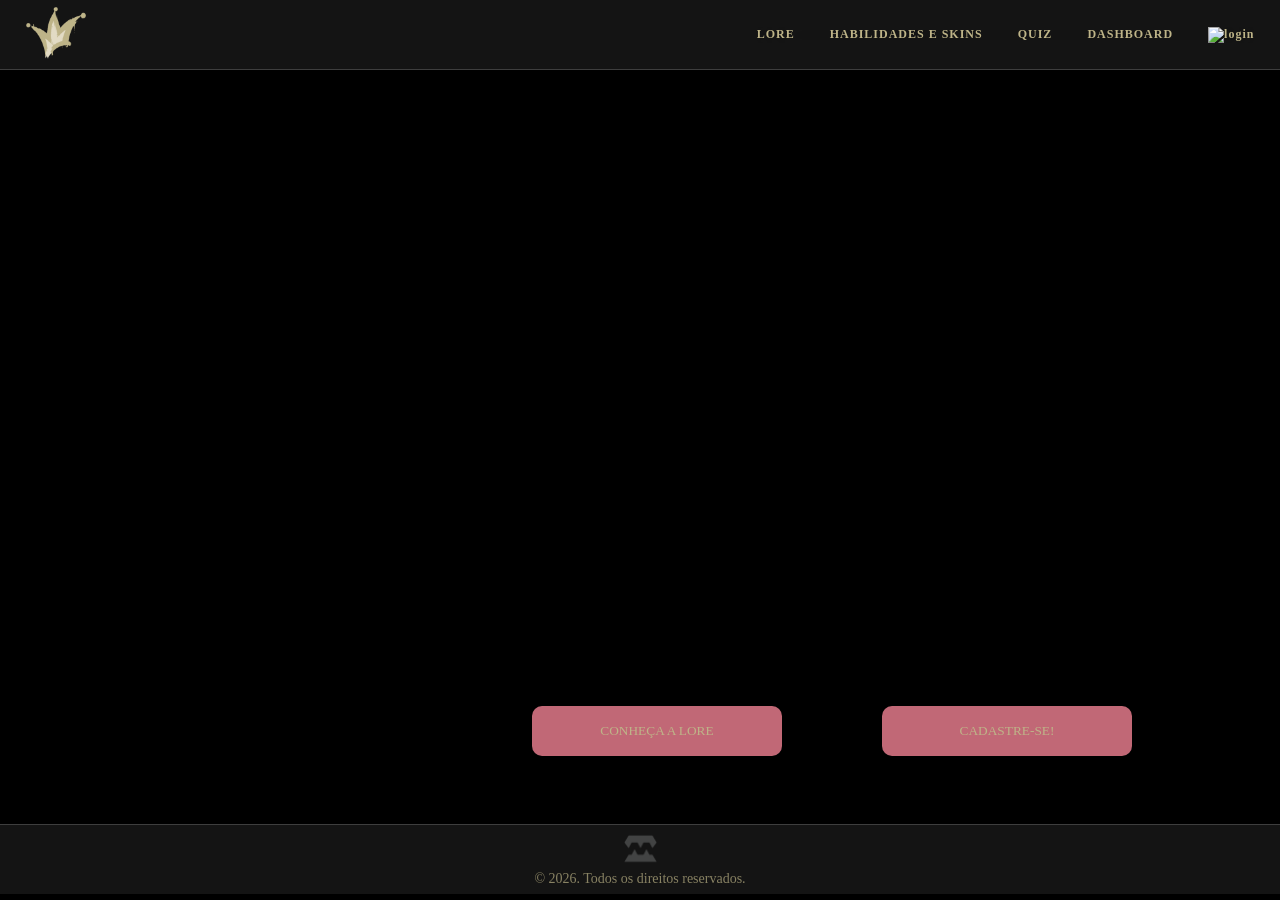
==== commit 141338a7: "fix: remoção da pagina guia. docs: ajuste na documentação, ajuste no der" ====
--- a/public/index.html
+++ b/public/index.html
@@ -28,7 +28,6 @@
             <ul>
                 <li><a href="/lore.html">LORE</a></li>
                 <li><a href="/habilidades.html">HABILIDADES E SKINS</a></li>
-                <li><a href="/guia.html">GUIA DO CLONE</a></li>
                 <li><a href="/quiz.html">QUIZ</a></li>
                 <li><a href="/dashboard.html">DASHBOARD</a></li>
                 <li class="icons" id="btnEntrar"><a href="/login.html"><img src="/assets/icons/enter.png" alt="login"></a>
